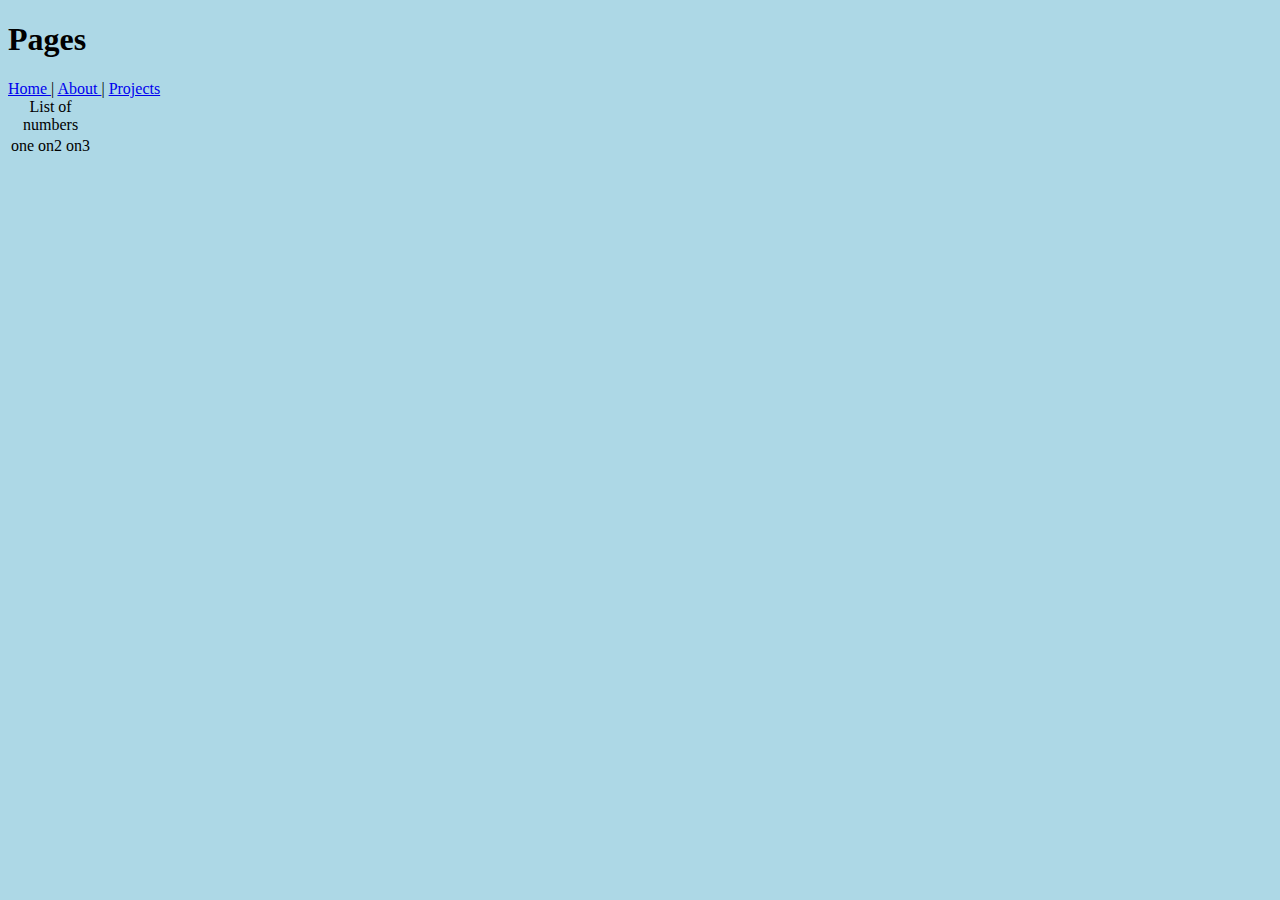
==== index.html @ a0a54994 "Basic website- only HTML" ====
<!DOCTYPE html>

<html>
    <head>
        <meta charset="UTF-8">
        <meta name="description" content="This is my personal website">
        <title> Pranav's Website </title>

    </head>
    <body style="background:lightblue">
        <header>
        </header>
        
        <h1> Pages </h1>
        <nav>
            <a href="index.html">  Home </a> |
            <a href="about.html">  About  </a> |
            <a href="research-projects.html">  Projects  </a>

        </nav>
        <main>
            <!-- <a href="https://www.google.com.au" target="_blank"> This is a hyperlink </a> -->

            <!-- <img width="100" height="100" src = "husky.jpg" alt="Husky could not load" /> -->

            <table>
                <caption> List of numbers </caption>
                <tr>
                    <td> one </td>
                    <td> on2 </td>
                    <td> on3 </td>

                </tr>

            </table>

        </main>

        <footer>
        </footer>


        <!-- <h1>Pranav's Website </h1>
        <hr/> Test text <hr/>
        <br/>
        <p> Test <b><i> paragraph </i></b> </p>
        <p style="color:blue; background-color: red"> Test paragraph 2<sup>2</sup> </p> -->


    </body>

</html>

<!-- TAGS: section, aside, nav, ul=unorderedlist, ol=orderedlist

th = table header, colspan
wrapper tags


-->
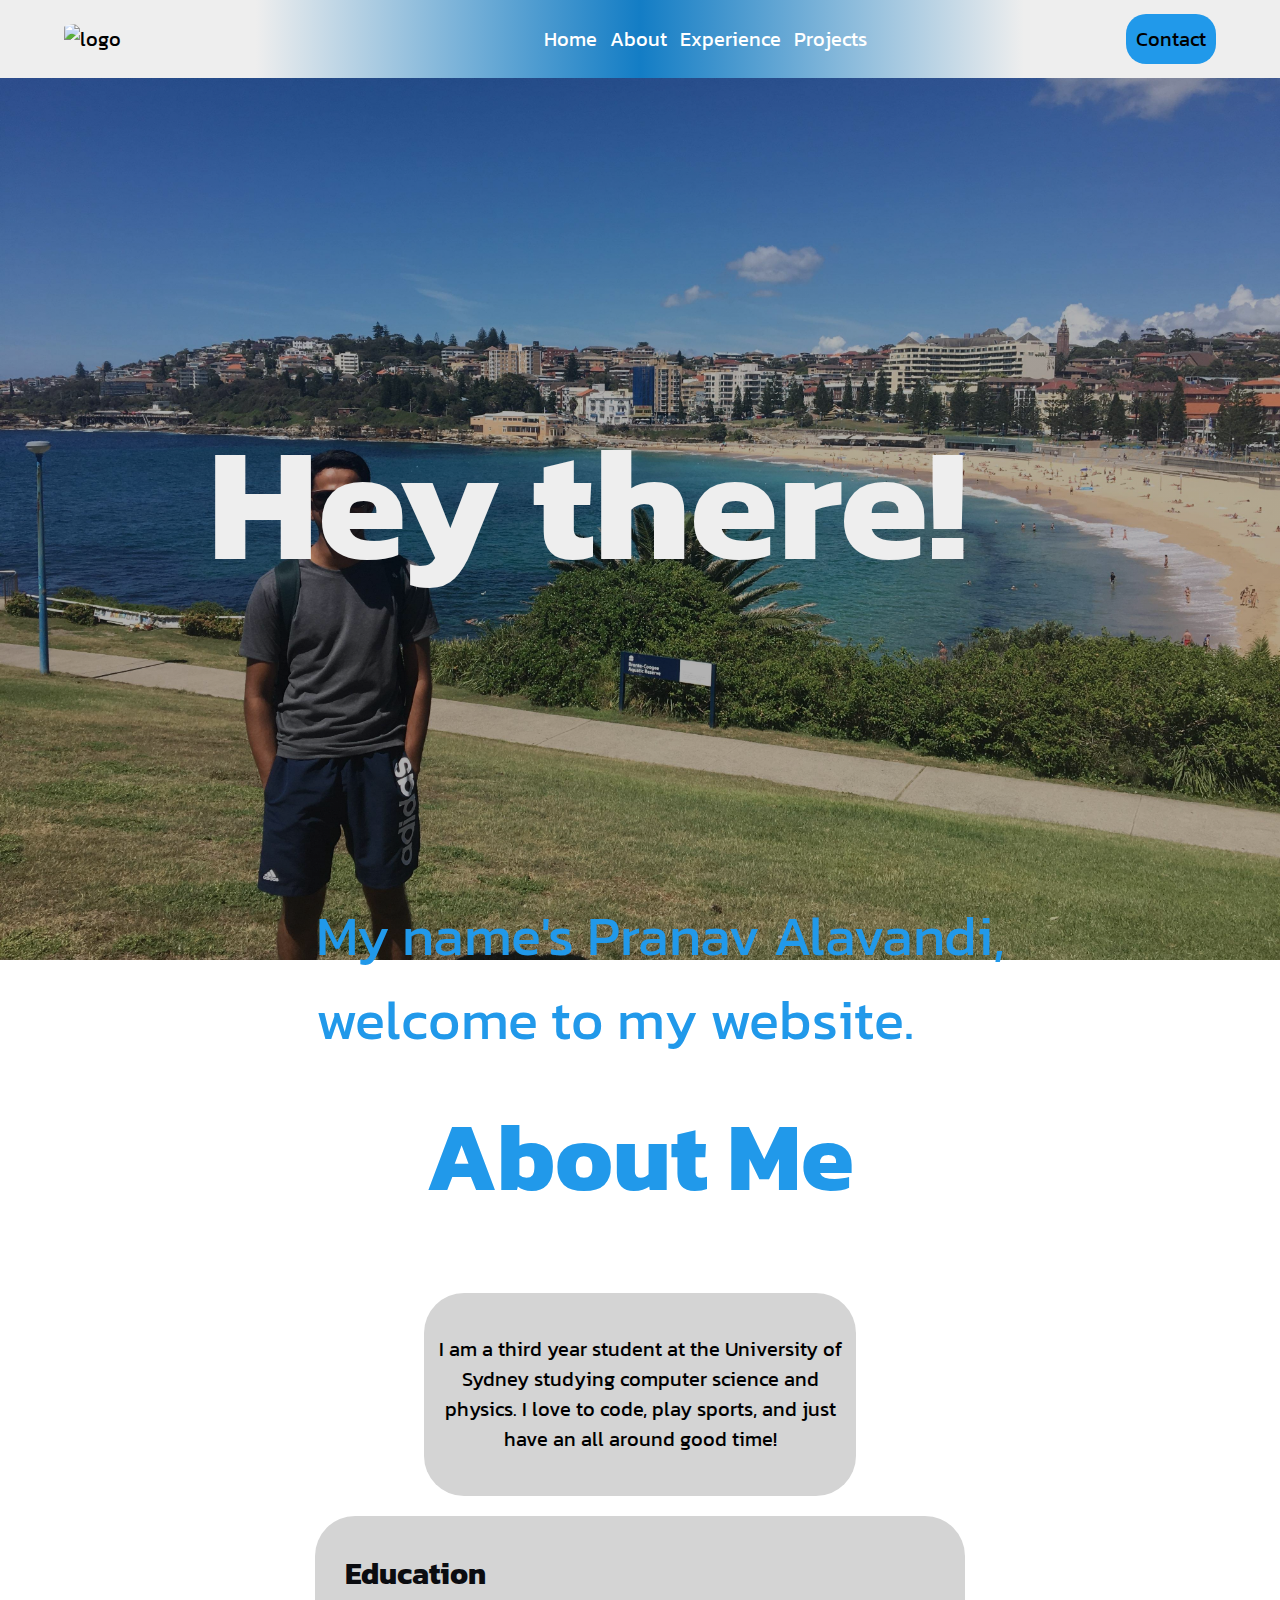
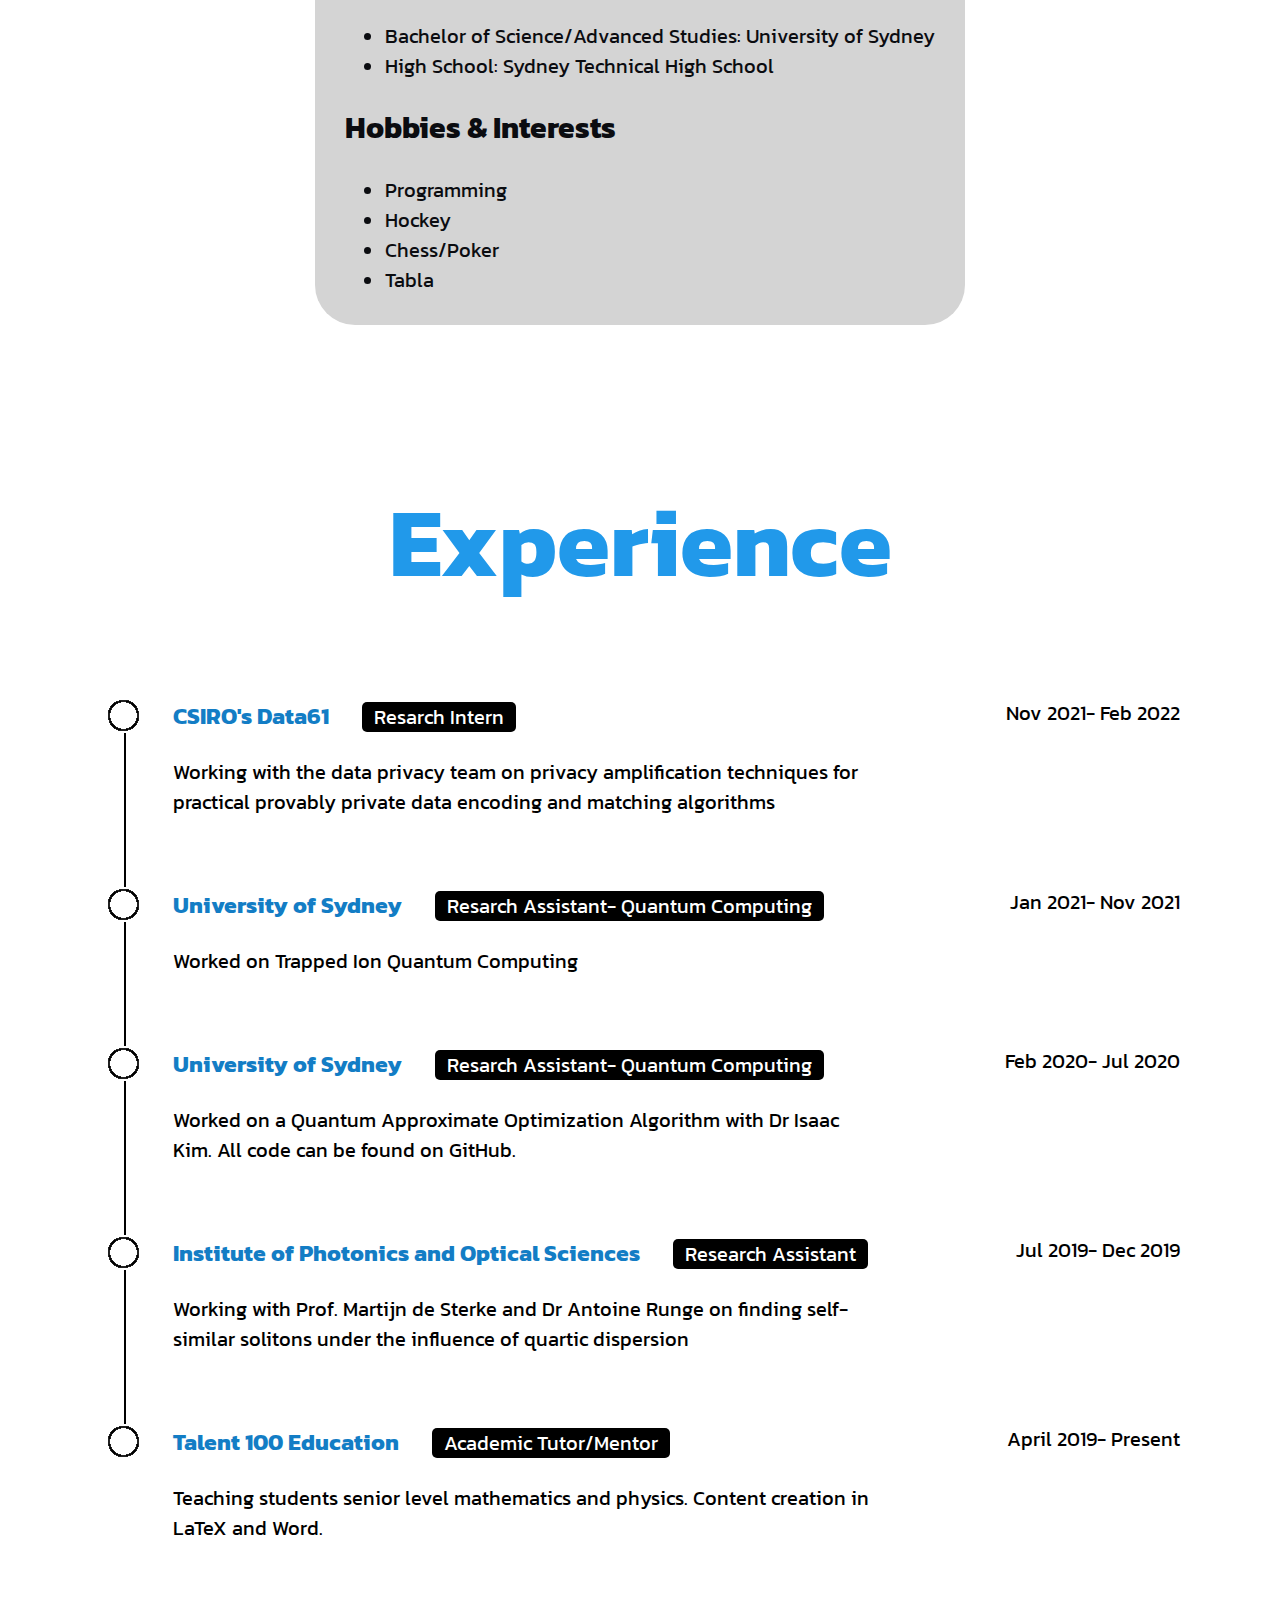
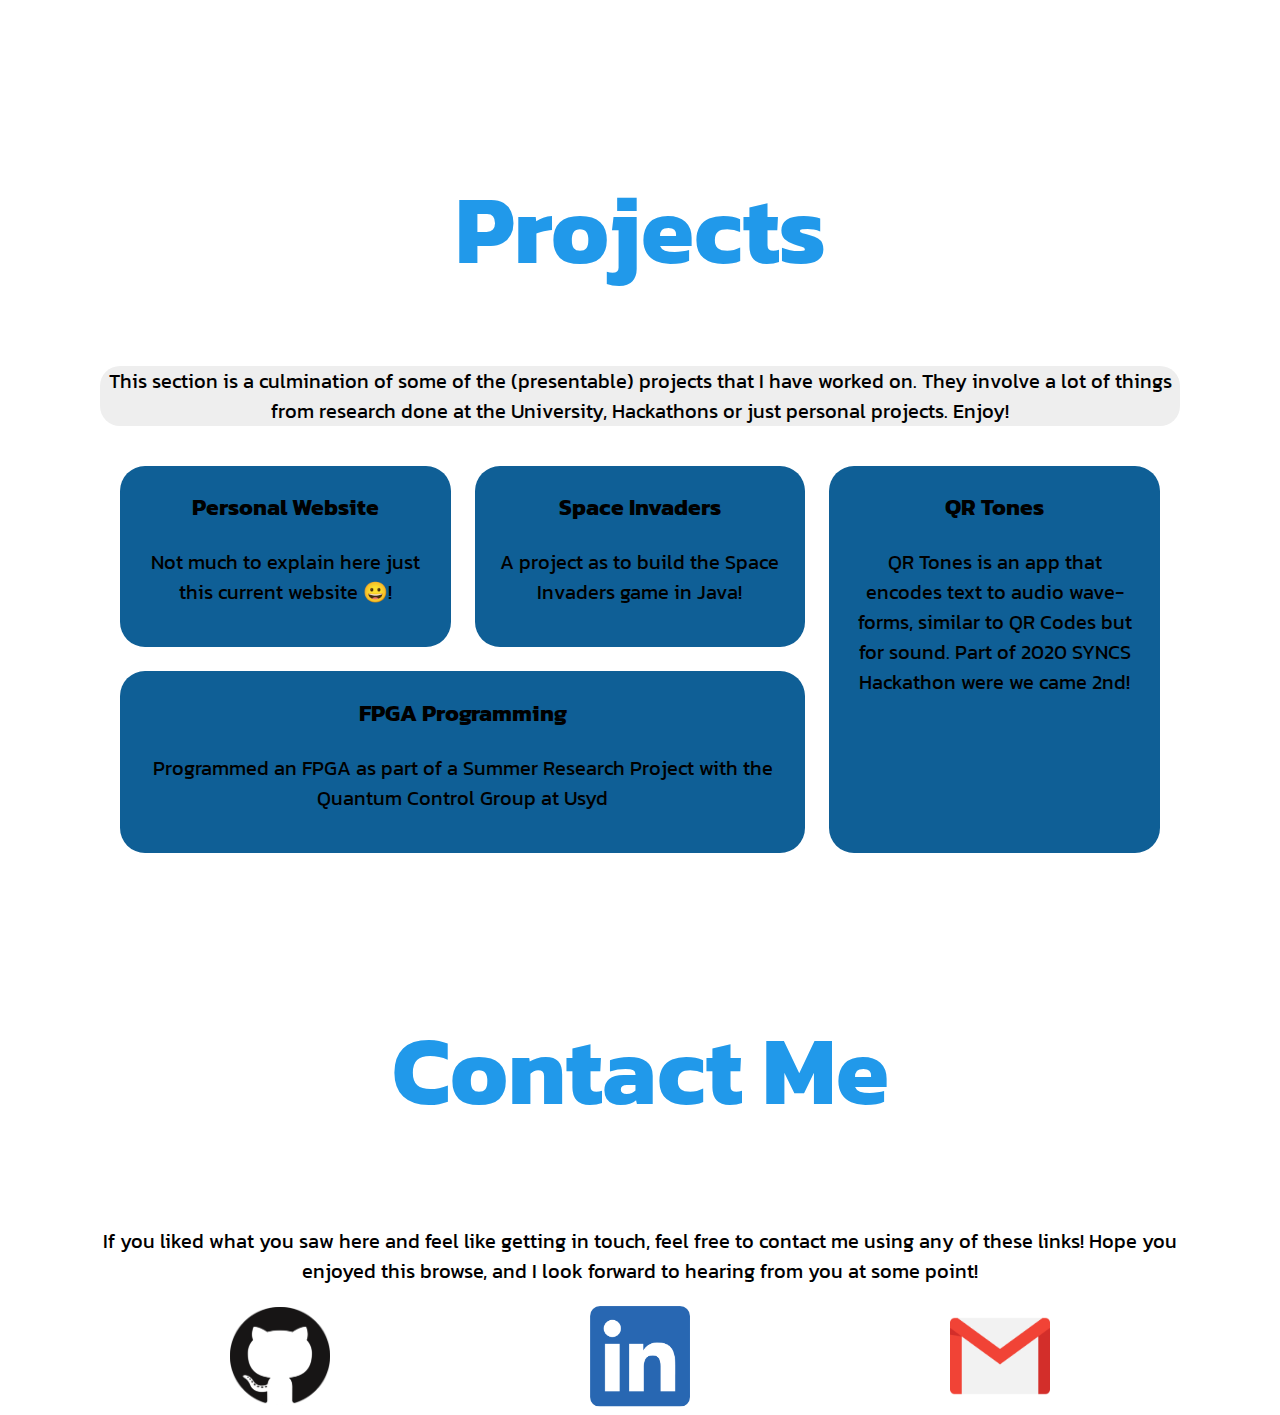
==== commit 6baaf5a2: "Clean up repo for github pages" ====
--- a/index.html
+++ b/index.html
@@ -1,60 +1,268 @@
-<!DOCTYPE html>
-
-<html>
-    <head>
-        <meta charset="UTF-8">
-        <meta name="description" content="This is my personal website">
-        <title> Pranav's Website </title>
-
-    </head>
-    <body style="background:lightblue">
-        <header>
-        </header>
-        
-        <h1> Pages </h1>
-        <nav>
-            <a href="index.html">  Home </a> |
-            <a href="about.html">  About  </a> |
-            <a href="research-projects.html">  Projects  </a>
-
-        </nav>
-        <main>
-            <!-- <a href="https://www.google.com.au" target="_blank"> This is a hyperlink </a> -->
-
-            <!-- <img width="100" height="100" src = "husky.jpg" alt="Husky could not load" /> -->
-
-            <table>
-                <caption> List of numbers </caption>
-                <tr>
-                    <td> one </td>
-                    <td> on2 </td>
-                    <td> on3 </td>
-
-                </tr>
-
-            </table>
-
-        </main>
-
-        <footer>
-        </footer>
-
-
-        <!-- <h1>Pranav's Website </h1>
-        <hr/> Test text <hr/>
-        <br/>
-        <p> Test <b><i> paragraph </i></b> </p>
-        <p style="color:blue; background-color: red"> Test paragraph 2<sup>2</sup> </p> -->
-
-
-    </body>
-
-</html>
-
-<!-- TAGS: section, aside, nav, ul=unorderedlist, ol=orderedlist
-
-th = table header, colspan
-wrapper tags
-
-
--->
+<!DOCTYPE html>
+
+<html>
+    <head>
+        <link href="https://fonts.googleapis.com/css2?family=Kanit&display=swap" rel="stylesheet">
+        <link rel="stylesheet" type="text/css" href="css/style.css">
+        <meta charset="UTF-8">
+        <meta name="description" content="This is my personal website">
+
+        <title> Pranav Alavandi </title>
+
+    </head>
+    <body>
+        
+
+        <header>
+            <img src="../images/logo-2.png" alt="logo" class="logo">
+            <nav>
+                <ul class="navigation-links">
+                    <li><a href="#home">Home</a></li>
+                    <li><a href="#about">About</a></li>
+                    <li><a href="#experience">Experience</a></li>
+                    <li><a href="#projects">Projects</a></li>
+                </ul>
+            </nav>
+            <div class="hamburger">
+                <span class="bar"></span>
+                <span class="bar"></span>
+                <span class="bar"></span>
+            </div>
+            <a href="#contact-me" class="cta"><button>Contact</button></a>
+
+        </header> 
+
+
+
+
+        <section id="home">
+
+            <div class="wrapper-home">
+<!-- 
+                <div id ="profile-picture">
+                    <img src="../images/linkedin.JPG" alt="Profile picture could not load">
+                </div> -->
+
+                <div id="home-text">
+
+                    <div id="welcome-hello">
+                            <h1> Hey there! </h1>
+                    </div>
+                    <div id="welcome-hello-message">
+                        <p>
+                            My name's Pranav Alavandi, welcome to my website.
+                        </p>
+                    </div>
+
+                </div>
+
+
+            </div>
+
+        </section>
+
+
+
+
+        
+
+        <section id="about">
+            <div class="wrapper">
+                <div class="section-title">
+                    <h1>About Me</h1>
+                </div>
+                <div id ="about-paragraph">
+
+                    <p>
+                        I am a third year student at the University of
+                        Sydney studying computer science and physics. 
+                        I love to code, play sports, and just have an all around good time!
+                    </p>
+
+
+
+                </div>
+                <div id="about-info">
+                    <div id="about-info education">
+                        <h2>Education</h2>
+                        <ul>
+                            <li>Bachelor of Science/Advanced Studies: University of Sydney</li>
+                            <li>
+                                High School: Sydney Technical High School
+                            </li>
+                        </ul>
+                    </div>
+                    <div id="about-info hobbies">
+                        <h2>Hobbies & Interests</h2>
+                        <ul>
+                            <li>Programming</li>
+                            <li>Hockey</li>
+                            <li>Chess/Poker</li>
+                            <li>Tabla</li>
+                        </ul>
+                    </div>
+
+                </div>
+
+            </div>
+        </section>
+
+        <section id="experience">
+            <div class="wrapper">
+                <div class="section-title">
+                    <h1>Experience</h1>
+                </div>
+
+                <ul class="experience-list">
+
+                    <li class="experience">
+                        <h3 class="company">CSIRO's Data61</h3>
+                        <div class="job-title">Resarch Intern</div>
+                        <div class="time-period">Nov 2021- Feb 2022</div>
+                        <div class="job-description">Working with the data privacy team on
+                            privacy amplification techniques for practical provably private data encoding 
+                            and matching algorithms
+
+                        </div>
+                    </li>
+
+                    <li class="experience">
+                        <h3 class="company">University of Sydney</h3>
+                        <div class="job-title">Resarch Assistant- Quantum Computing</div>
+                        <div class="time-period">Jan 2021- Nov 2021</div>
+                        <div class="job-description">Worked on Trapped Ion Quantum Computing</div>
+                    </li>
+                    <li class="experience">
+                        <h3 class="company">University of Sydney</h3>
+                        <div class="job-title">Resarch Assistant- Quantum Computing</div>
+                        <div class="time-period">Feb 2020- Jul 2020</div>
+                        <div class="job-description">Worked on a Quantum Approximate Optimization Algorithm with Dr Isaac Kim. All code can be found on GitHub.</div>
+                    </li>
+                    <li class="experience">
+                        <h3 class="company">Institute of Photonics and Optical Sciences</h3>
+                        <div class="job-title">Research Assistant</div>
+                        <div class="time-period">Jul 2019- Dec 2019</div>
+                        <div class="job-description">
+                            Working with Prof. Martijn de Sterke and Dr Antoine Runge on finding self-similar solitons under the influence of quartic dispersion
+                        </div>
+                    </li>
+                    <li class="experience">
+                        <h3 class="company">Talent 100 Education</h3>
+                        <div class="job-title">Academic Tutor/Mentor</div>
+                        <div class="time-period">April 2019- Present</div>
+                        <div class="job-description">
+                            Teaching students senior level mathematics and physics. Content creation in LaTeX and Word.
+                        </div>
+                    </li>
+
+                </ul>
+            </div>
+
+        </section>
+
+        <section id="projects">
+            <div class="wrapper">
+                <div class="section-title">
+                    <h1>Projects</h1>
+                </div>
+
+                <div id="projects-overview">
+                    This section is a culmination of some of the (presentable) projects that I have worked on. They involve a lot of things
+                    from research done at the University, Hackathons or just personal projects. Enjoy! 
+                </div>
+                <div class="projects-wrapper">
+
+
+                    <div class="project-container">
+                        <span class="project-name">
+                            <a href="https://github.com/pranavalavandi/space-invaders", target="_blank"><h3>Personal Website</h3></a>
+                        </span>
+                        <div class="project-description">
+                            <p>
+                                Not much to explain here just this current website &#128512! 
+                            </p>
+                        </div>
+                    </div>
+
+
+                    <div class="project-container">
+                        <span class="project-name">
+                            <a href="https://github.com/pranavalavandi/space-invaders", target="_blank"><h3>Space Invaders</h3></a>
+                        </span>
+                        <div class="project-description">
+                            <p>
+                                A project as to build the Space Invaders game in Java!
+                                
+                            </p>
+                        </div>
+                    </div>
+
+                    <div class="project-container">
+                        <span class="project-name">
+                            <a href="https://github.com/mattyhempstead/syncs-hack-2020, target="_blank"><h3>QR Tones</h3></a>
+                        </span>
+                        <div class="project-description">
+                            <p>
+                                QR Tones is an app that encodes text to audio wave-forms, similar to QR Codes but for sound. Part of 2020 SYNCS Hackathon were we came 2nd!                              
+                            </p>
+                        </div>
+                    </div>
+
+                    <div class="project-container">
+                        <span class="project-name">
+                            <a href="https://github.com/pranavalavandi/fpga_multiplexing/tree/master", target="_blank"><h3>FPGA Programming</h3></a>
+                        </span>
+                        <div class="project-description">
+                            <p>
+                                Programmed an FPGA as part of a Summer Research Project with the Quantum Control Group at Usyd                                
+                            </p>
+                        </div>
+                    </div>
+
+
+                    
+
+                </div>
+                
+            </div>
+        </section>
+
+        <section id="contact-me">
+            <div class="wrapper">
+                <div class="section-title">
+                    <h1>Contact Me</h1>
+                </div>
+                <div id="contact-message">
+                    <p>
+                        If you liked what you saw here and feel like getting in touch, feel free to contact me using any of these links! 
+                        Hope you enjoyed this browse, and I look forward to hearing from you at some point! 
+                    </p>
+                </div>
+                <div class="contact-icon">
+                    <a href="https://github.com/pranavalavandi" target="_blank"><img src="../images/github.png" /></a>
+                </div>
+
+                <div class="contact-icon">
+                    <a href="https://www.linkedin.com/in/pranavalavandi/" target="_blank"><img src="../images/linkedin.png" /></a>
+                </div>
+                <div class="contact-icon">
+                    <a href="mailto: pranav.alavandi@gmail.com" target="_blank"><img src="../images/gmail.png" /></a>
+                </div>
+
+            </div>
+
+        </section>
+
+        <script src="js/websitejavascript.js"></script>
+
+    </body>
+
+</html>
+
+<!-- TAGS: section, aside, nav, ul=unorderedlist, ol=orderedlist
+
+th = table header, colspan
+wrapper tags
+
+
+-->
--- a/css/style.css
+++ b/css/style.css
@@ -0,0 +1,479 @@
+/* black #0B0C10
+grey 1F2833
+white-grey #C5C6C7
+blue #66FCF1
+green #45A29E */
+
+
+
+/* #DC493A- Cinnabar red
+#E7F0FF- Alice blue
+#E3EBFF- Lavender blue
+#ECE8EF- magnolia grey
+#4392F1- dodger blue */
+
+
+/* body: font-family: 'Lato', sans-serif;
+heading: font-family: 'Old Standard TT', serif; */
+
+
+
+
+html, body{
+    scroll-behavior: smooth;
+
+    margin: 0;
+    height:100%;
+    width:100%;
+    padding:0;
+
+
+
+}
+
+/* set the font for everything */
+* {
+    -webkit-box-sizing: border-box;
+       -moz-box-sizing: border-box;
+            box-sizing: border-box;
+    font-family: 'Kanit', sans-serif;
+  }
+
+
+  /* background image and font for body */
+body {
+    background-image: url("../images/moroccan-flower-dark.png");
+    background-attachment: fixed;
+    font-size: 1.25rem;
+    font-family: sans-serif;
+}
+
+
+/* set standard border radius for all images */
+img {
+    width: 100%;
+    object-fit: contain;
+    border-radius: 10%;
+}
+
+
+:root {
+    --light-grey:#eeeeee;
+    --dark-grey: #d4d4d4;
+    --bright-blue: #2199ea;
+    --dark-blue: #0f5f96;
+    --tint-blue: #137DC5;
+
+}
+
+
+
+
+
+
+
+/* Navigation bar stuff */
+
+header {
+    display: flex;
+    justify-content: space-between;
+    align-items: center;
+    padding: 0 5%;
+    background: linear-gradient(90deg, rgba(238,238,238,1) 20%, var(--tint-blue) 50%, rgba(238,238,238,1) 80%);
+    width: 100%;
+    position: fixed;
+    top: 0;
+    z-index: 1;
+}
+
+.logo {
+    width: 9em;
+}
+
+.navigation-links {
+    list-style: none;
+    color: black;
+}
+
+.navigation-links li {
+    display: inline-block;
+    padding: 0.2em; 
+       
+}
+
+.navigation-links li a {
+    transition: all 0.3s ease 0s;
+    text-decoration: none;
+    color: white;
+}
+
+.navigation-links li a:hover {
+    color: black;
+}
+
+
+button {
+    padding: 0.5em;
+    background-color: var(--bright-blue);
+    border: none;
+    border-radius: 1em;
+    cursor: pointer;
+    transition: all 0.3s ease 0s;
+    font-size: 1.25rem;
+}
+
+button:hover {
+    background-color: var(--dark-grey);
+}
+
+.hamburger {
+    display: none;
+}
+
+.bar {
+    display: block;
+    width: 25px;
+    height: 3px;
+    margin: 5px auto;
+    -webkit-transition: all 0.3s ease-in-out;
+    transition: all 0.3s ease-in-out;
+    background-color: #101010;
+}
+
+
+
+@media only screen and (max-width: 768px) {
+    .navigation-links {
+        position: fixed;
+        left: -100%;
+        top: 5rem;
+        display: flex;
+        flex-direction: column;
+        background-color: var(--tint-blue);
+        width: 100%;
+        border-radius: 10px;
+        text-align: center;
+        transition: 0.3s;
+        box-shadow:
+            0 10px 27px rgba(0, 0, 0, 0.05);
+    }
+
+    .navigation-links.active {
+        left: 0;
+    }
+
+    .navigation-links li a {
+        margin: 2.5rem 0;
+    }
+
+    .hamburger {
+        display: block;
+        cursor: pointer;
+    }
+
+    .hamburger.active .bar:nth-child(2) {
+        opacity: 0;
+    }
+
+    .hamburger.active .bar:nth-child(1) {
+        transform: translateY(8px) rotate(45deg);
+    }
+
+    .hamburger.active .bar:nth-child(3) {
+        transform: translateY(-8px) rotate(-45deg);
+    }
+
+}
+
+
+
+
+
+
+
+/* General classes */
+
+.section-title {
+    width: 100%;
+    color: var(--bright-blue);
+    font-size: 3rem;
+    text-align: center;
+}
+
+
+.wrapper {
+    background: white;
+    display: flex;
+    flex-flow: row wrap;
+    align-items: center;
+    margin: 3em 5em 0 5em ;
+    border-radius: 2.5em;
+    justify-content: space-around;
+}
+
+
+
+
+/* Home section stuff */
+#home{
+    background-image: 
+    linear-gradient(
+        rgba(0, 0, 0, 0.3),
+        rgba(0, 0, 0, 0.3)
+    ),
+    url(../images/photo-beach.JPG);
+    height: 100%; 
+    width: 100%;
+    background-position: center left ;
+    background-repeat: no-repeat;
+    background-size: cover;
+}
+
+.wrapper-home {
+    background-position: left center;
+    background-size: cover;
+    background-repeat: no-repeat;
+    display: flex;
+    flex-flow: row wrap;
+    align-items: center;
+    margin: 3em 5em 0 5em ;
+    border-radius: 2.5em;
+    justify-content: space-around;
+}
+
+
+
+#home-text{
+    display: flex;
+    flex-flow: column;
+}
+
+#welcome-hello {
+    margin-top: 20%;
+    margin-left: 10%;
+    font-size: 5rem;
+    color: var(--light-grey);
+    text-align: left;
+}
+
+#welcome-hello-message {
+    margin: 10% 0 0 20%;
+    font-size: 3.5rem;
+    color: var(--bright-blue);
+    text-align: left;
+}
+
+
+@media only screen and (max-width: 768px) {
+    #welcome-hello-message {
+        /* margin: 10% 0 0 20%; */
+        font-size: 3.5vh;
+        color: #4392F1;
+        text-align: left;
+    }
+}
+
+
+
+/* About section */
+
+#about-paragraph {
+    width: 40%;
+    border-radius: 2em;
+    color: #000000;
+    /* margin: 75px 50px 75px 50px; */
+    
+    padding: 2% 1%;
+    background-color: var(--dark-grey);
+    text-align: center;
+    /* float: left; */
+}
+
+@media only screen and (max-width: 768px) {
+    #about-paragraph {
+        /* width: 90%; */
+        width: max-content;
+        border-radius: 2em;
+        color: #000000;
+        margin-bottom: 2em;
+        margin: 1em 1em;
+        padding: 2% 1%;
+        /* background-color: #DC493A; */
+        text-align: center;
+        /* float: left; */
+    }
+}
+
+#about-info {   
+    /* margin: 0px 0px 30px 125px; */
+    background-color: var(--dark-grey);
+    /* opacity: 0.8; */
+    border-radius: 2em;
+    padding: 0.5em 1.5em;
+    margin: 1em 1em;
+    color: #0B0C10;
+}
+
+
+ul.experience-list {
+    max-width: 200em;
+}
+
+
+
+ul.experience-list li{
+    padding-left: 33px;
+    list-style: none;
+    position: relative;
+    padding-bottom: 2.5em;
+}
+
+.company {
+    color: var(--tint-blue);
+    display: inline;
+    margin-right: 1.2em;
+}
+
+.job-title {
+    color: black;
+    display: inline-block;
+    padding: 0 12px;
+    margin: -5px 0.5em 0 0;
+    background-color: #000000;
+    color: white;
+    border-radius: 5px;
+}
+
+.job-description {
+    display: block;
+    width: 70%;
+    margin: 1.2em 0 1em 0;
+    border-radius: 5px;
+    color: #000000;
+}
+
+.time-period {
+    float: right;
+    color: black;
+}
+
+
+ul.experience-list li:after {
+  /* bullets */
+  content: url("../images/transparent-circle.png");
+  position: absolute;
+  left: -34px;
+  /*adjust manually*/
+  top: 0px;
+}
+
+ul.experience-list li:before {
+  /* lines */
+  content: "";
+  position: absolute;
+  left: -16px;
+  /* adjust manually blue #66FCF1
+  green #45A29E*/
+  border-left: 2px solid #000000;
+  height: 100%;
+  width: 1px;
+}
+
+ul.experience-list li:first-child:before {
+  /* first li's line */
+  top: 6px;
+  /* moves the line down so that it disappears under the bullet. Adjust manually */
+}
+
+ul.experience-list li:last-child:before {
+  /* last li's line */
+  height: 6px;
+  /* shorten the line so it goes only up to the bullet. Is equal to first-child:before's top */
+}
+
+
+
+
+
+
+/* PROJECTS SECTION */
+
+#projects-overview {
+    background: var(--light-grey);
+    border-radius: 1em;
+    max-width: 1300px;
+    /* margin: 0 15% 5% 15%; */
+    margin-bottom: 1em;
+    text-align: center;
+}
+
+.projects-wrapper {
+    display: grid;
+    gap: 1.5rem;
+    grid-template-columns: repeat(3, 1fr);
+    margin: 1em;
+    max-width: 1900px;
+
+}
+
+@media only screen and (max-width: 900px) {
+    .projects-wrapper {
+        display: flex;
+        flex-direction: column;
+    }
+}
+
+
+.projects-wrapper div:nth-child(3) {
+    grid-row: span 2;
+}
+.projects-wrapper div:nth-child(4) {
+    grid-column-start: 1;
+    grid-column-end: 3;
+}
+
+
+
+.project-container {
+    padding: 0 20px 20px 20px;
+    border-radius: 25px;
+    background: var(--dark-blue);
+    text-align: center;
+    
+}
+
+.project-container:hover {
+    padding: 0 20px 20px 20px;
+    border-radius: 25px;
+    background: var(--bright-blue);
+    text-align: center;
+    transition: 0.5s;
+}
+
+
+
+.project-name a {
+    text-decoration: none;
+    color: black;
+}
+
+.project-name a :hover {
+    text-decoration: none;
+    color: white;
+    transition: 0.5s;
+
+}
+
+
+
+#contact-message {
+    display: flex;
+    width: 100%;
+    text-align: center;
+    /* margin: 0 10% 25px 10% ; */
+}
+
+
+.contact-icon {
+    max-width: 100px;
+}
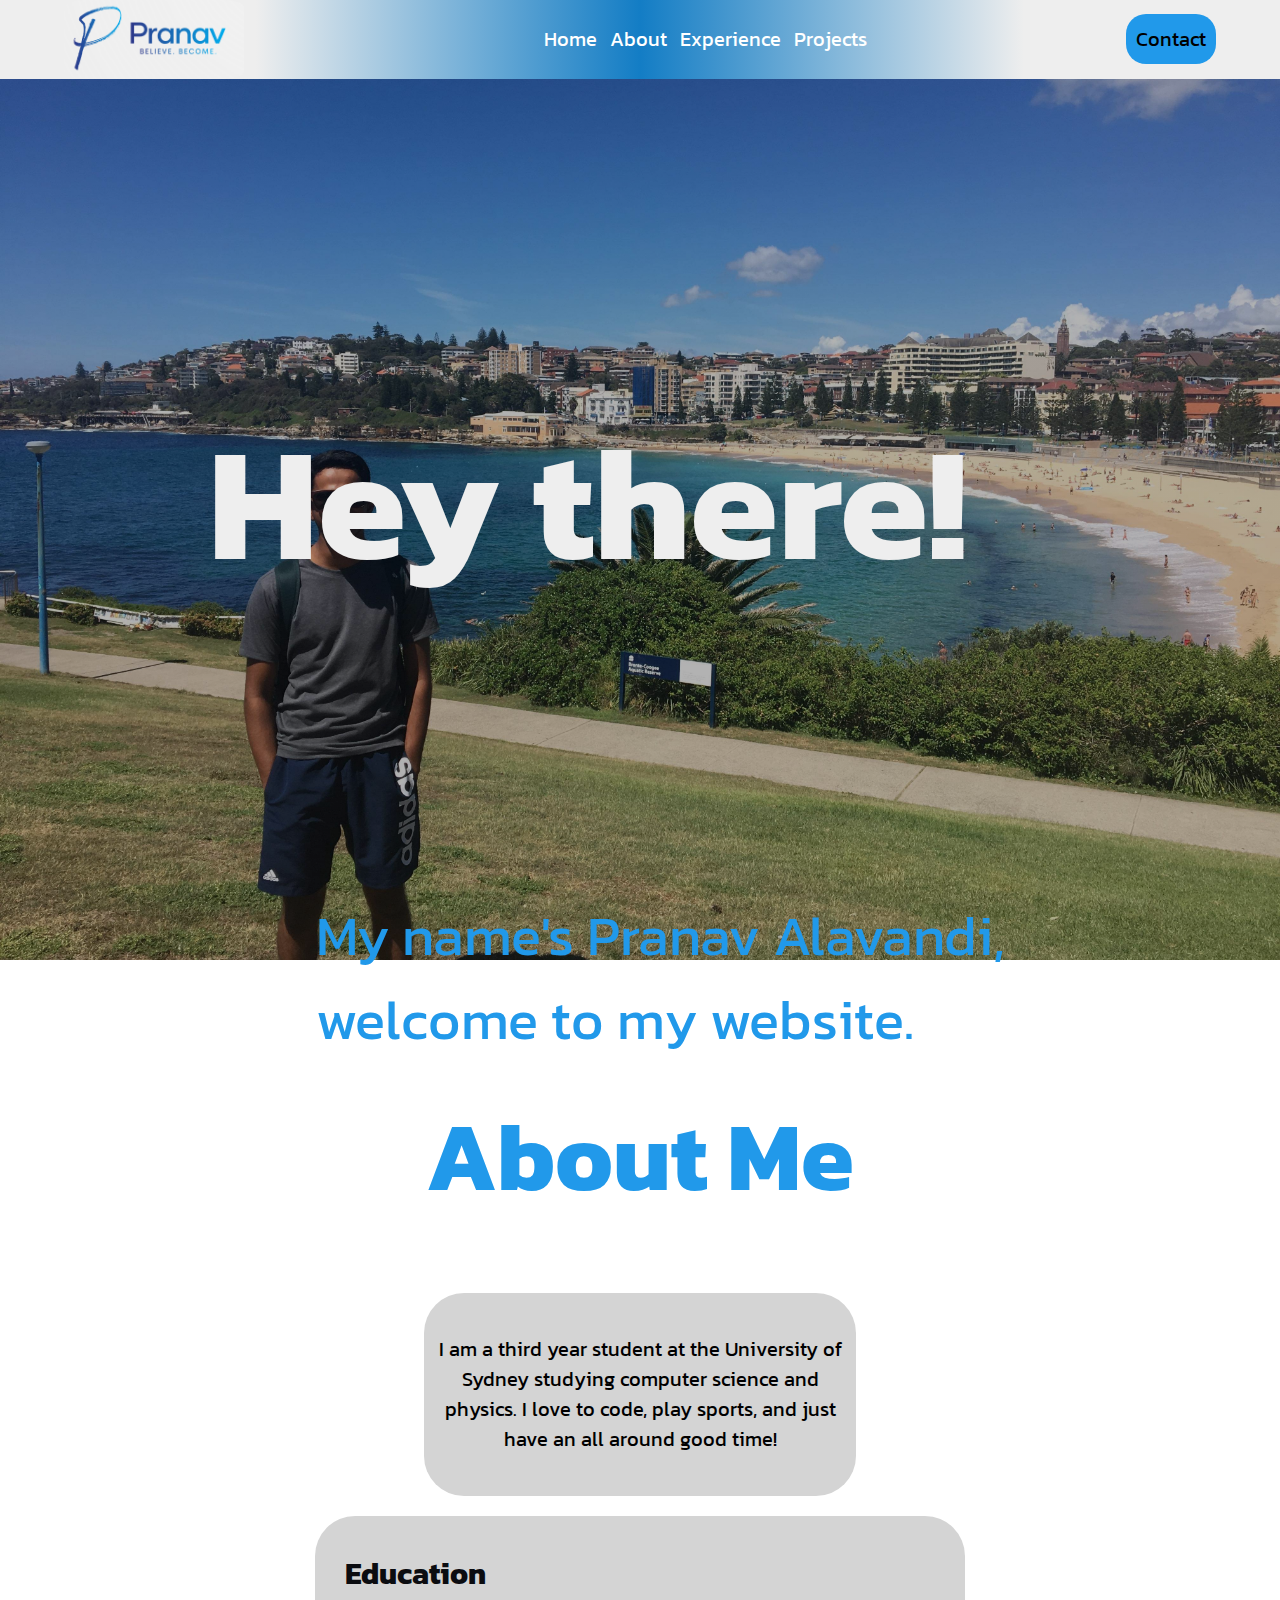
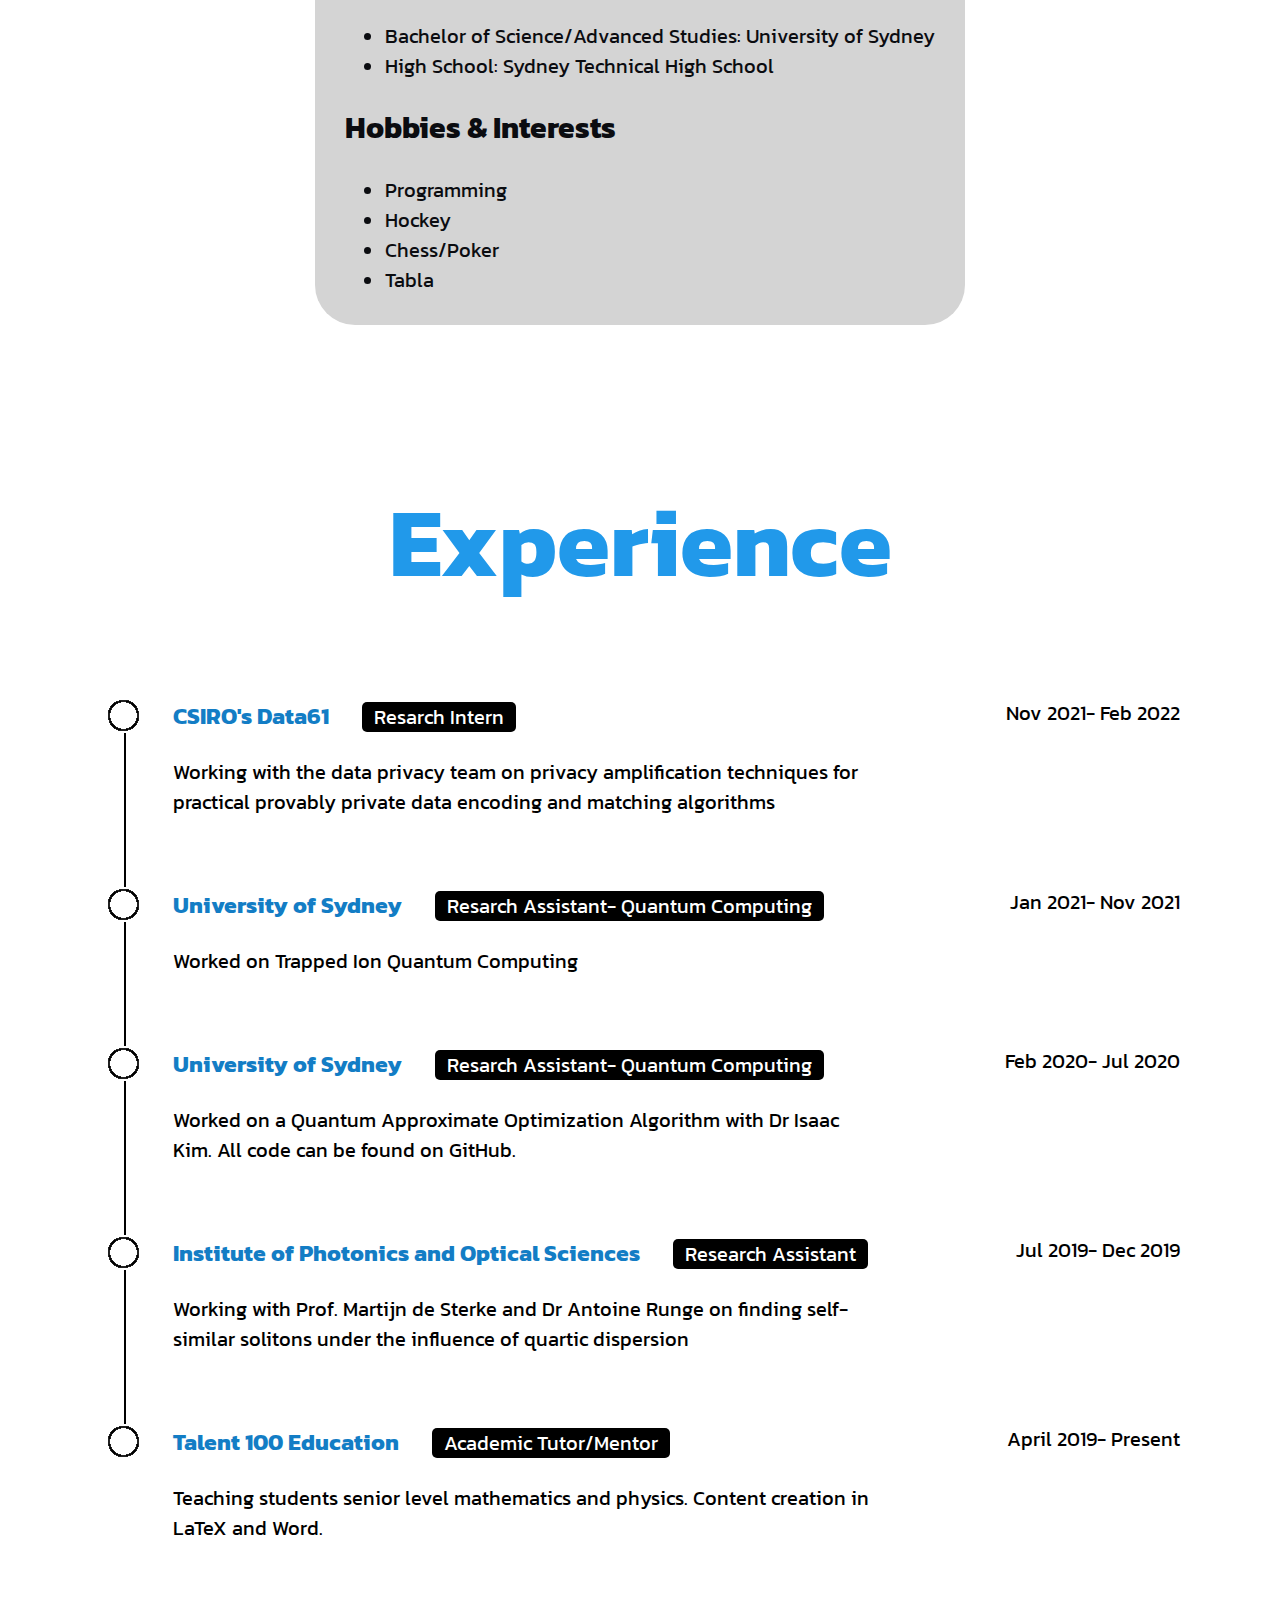
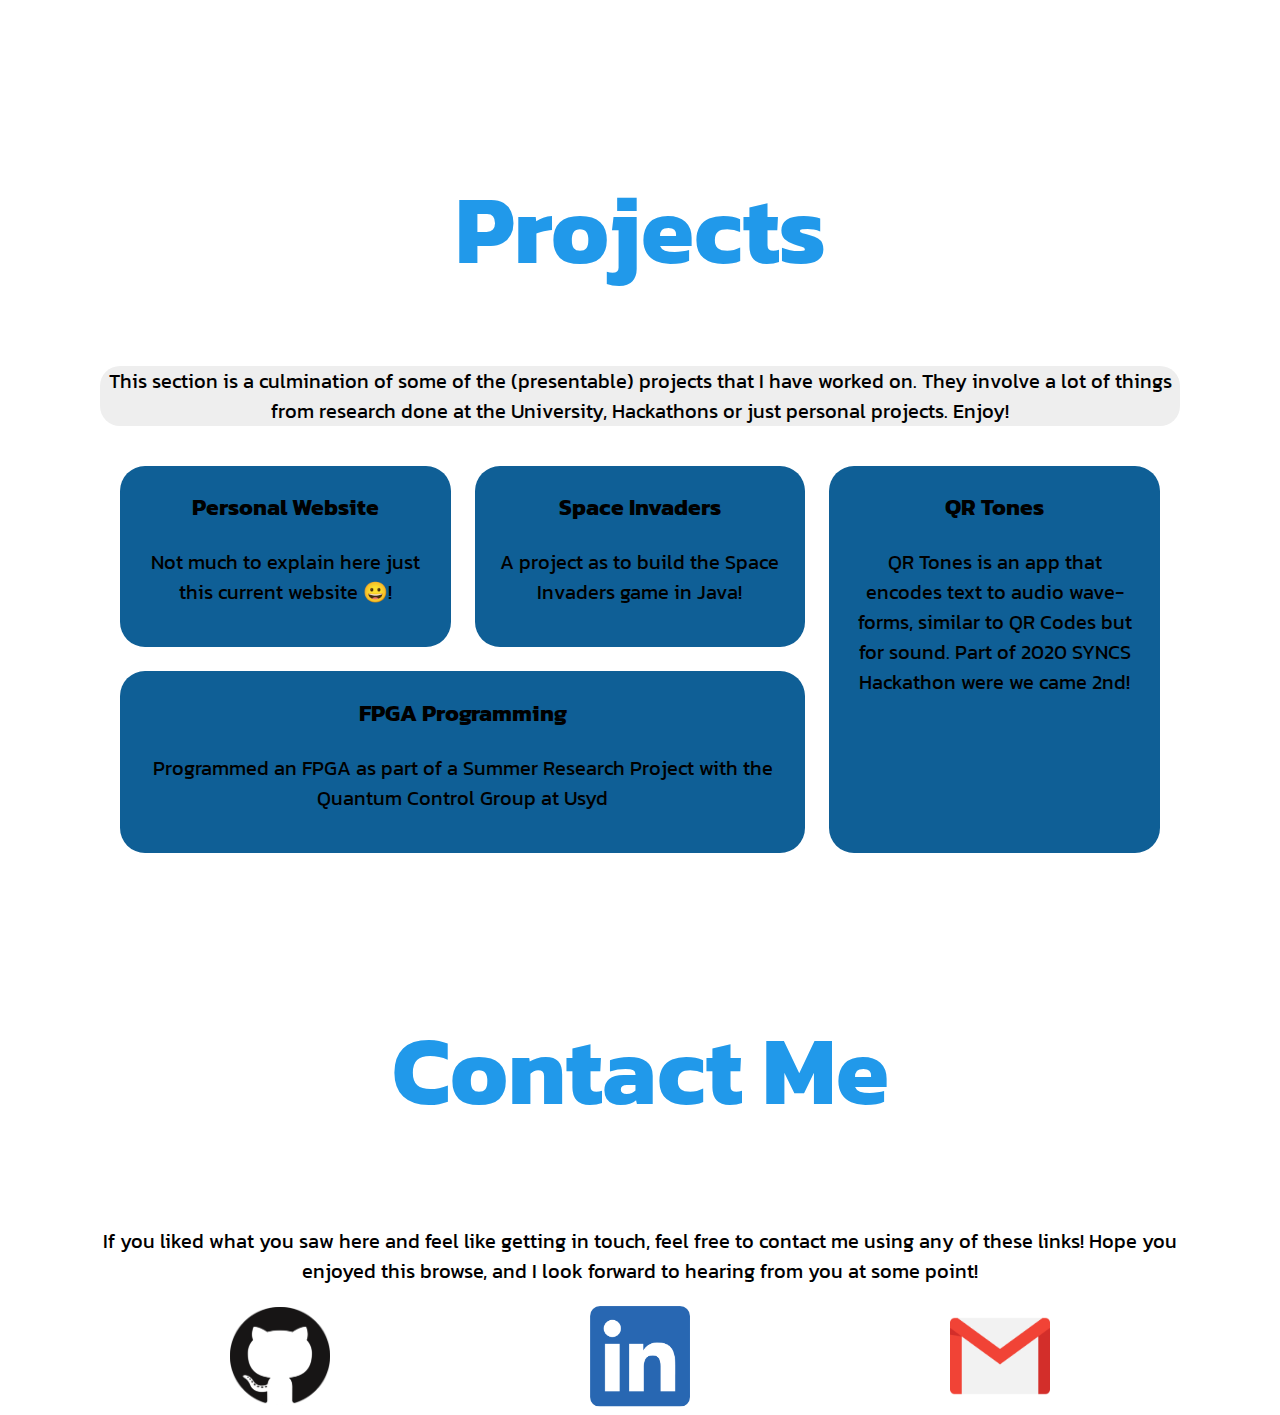
==== commit 2bbbcffa: "Fixed logo properly" ====
--- a/index.html
+++ b/index.html
@@ -14,7 +14,7 @@
         
 
         <header>
-            <img src="../images/logo-2.png" alt="logo" class="logo">
+            <img src="images/logo.png" alt="hia" class="logo">
             <nav>
                 <ul class="navigation-links">
                     <li><a href="#home">Home</a></li>
